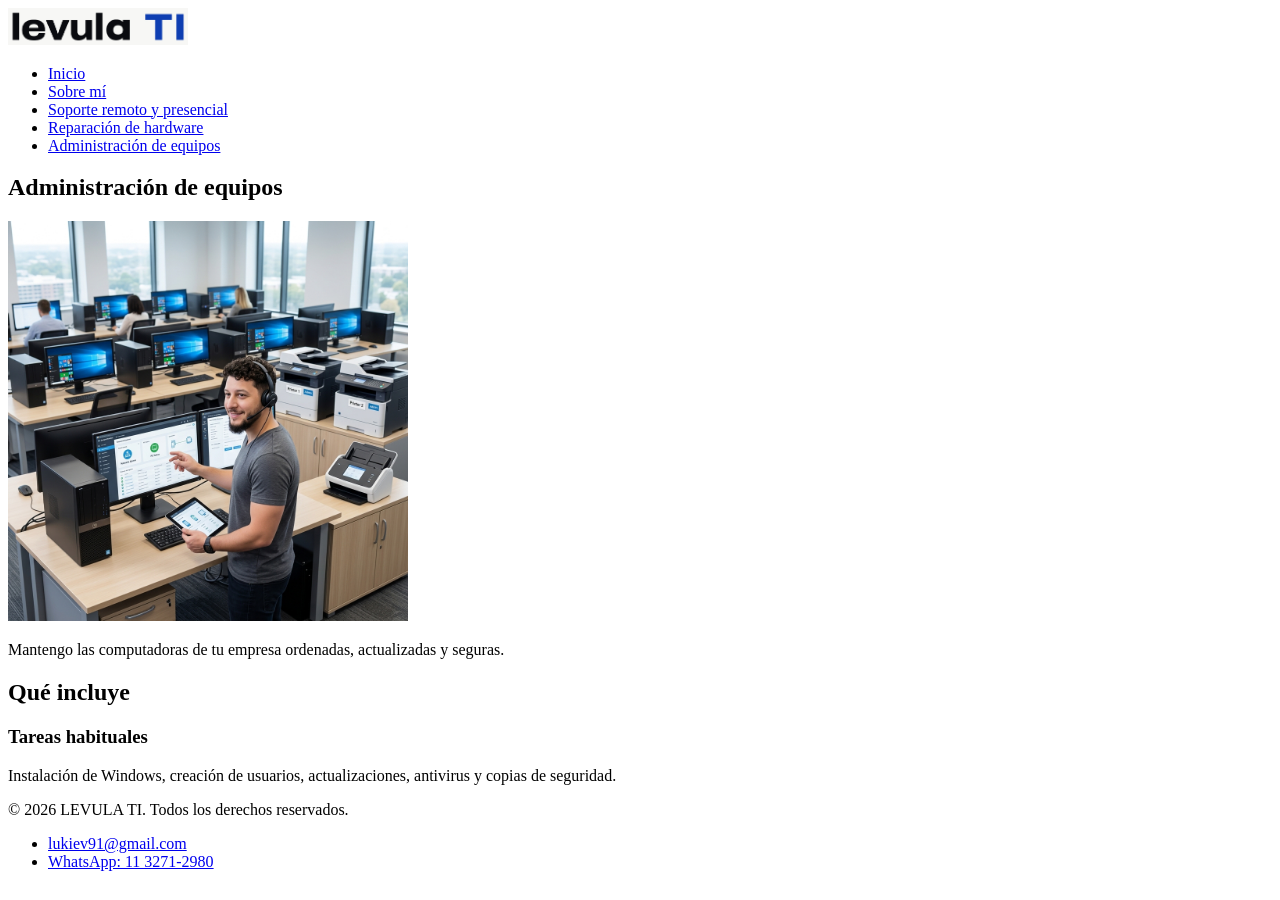
==== pages/administracion.html @ 58d7612c "Pre-entrega 1" ====
<!DOCTYPE html>
<html lang="es">
<head>
    <meta charset="UTF-8">
    <meta name="viewport" content="width=device-width, initial-scale=1.0">
    <title>LEVULA TI | Administración de equipos</title>
</head>
<body>
    <header>
        <img src="../img/logoLevulaTi.png" alt="Logo de LEVULA TI" width="180">
        <nav>
            <ul>
                <li><a href="../index.html">Inicio</a></li>
                <li><a href="sobremi.html">Sobre mí</a></li>
                <li><a href="soporte.html">Soporte remoto y presencial</a></li>
                <li><a href="hardware.html">Reparación de hardware</a></li>
                <li><a href="administracion.html">Administración de equipos</a></li>
            </ul>
        </nav>
    </header>

<main>
    <section>
        <h1>Administración de equipos</h1>
        <img src="../img/administracion.jpg" alt="Computadoras en una oficina" width="400">
        <p>Mantengo las computadoras de tu empresa ordenadas, actualizadas y seguras.</p>
        <article>
            <h2>Qué incluye</h2>
            <h3>Tareas habituales</h3>
            <p>Instalación de Windows, creación de usuarios, actualizaciones, antivirus y copias de seguridad.</p>
        </article>
    </section>
</main>

    <footer>
        <p>&copy; 2026 LEVULA TI. Todos los derechos reservados.</p>
        <ul>
            <li><a href="mailto:lukiev91@gmail.com">lukiev91@gmail.com</a></li>
            <li><a href="https://wa.me/5491132712980" target="_blank">WhatsApp: 11 3271-2980</a></li>
        </ul>
    </footer>
</body>
</html>
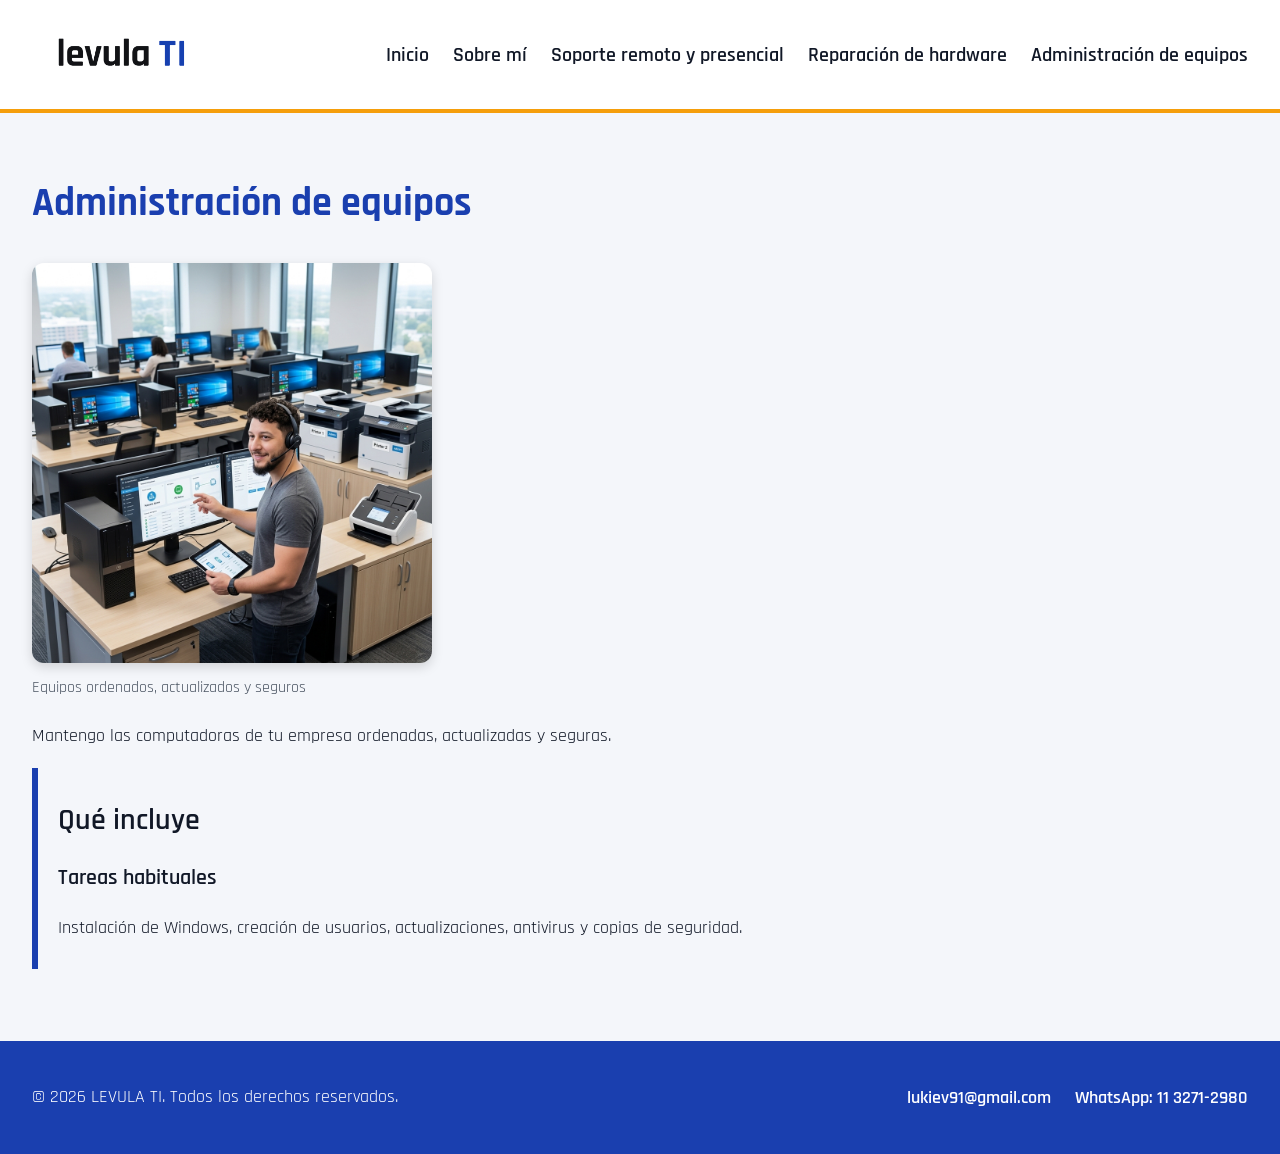
==== commit 8b8797b5: "Add files via upload Pre-entrega 2: estilos CSS" ====
--- a/pages/administracion.html
+++ b/pages/administracion.html
@@ -4,12 +4,14 @@
     <meta charset="UTF-8">
     <meta name="viewport" content="width=device-width, initial-scale=1.0">
     <title>LEVULA TI | Administración de equipos</title>
+    <link rel="stylesheet" href="https://fonts.googleapis.com/css2?family=Rajdhani:wght@400;600;700&display=swap">
+    <link rel="stylesheet" href="../styles/styles.css">
 </head>
-<body>
-    <header>
-        <img src="../img/logoLevulaTi.png" alt="Logo de LEVULA TI" width="180">
-        <nav>
-            <ul>
+<body class="pagina">
+    <header class="encabezado">
+        <img class="logo" src="../img/logoLevulaTi.png" alt="Logo de LEVULA TI" width="180">
+        <nav class="menu">
+            <ul class="menu-lista">
                 <li><a href="../index.html">Inicio</a></li>
                 <li><a href="sobremi.html">Sobre mí</a></li>
                 <li><a href="soporte.html">Soporte remoto y presencial</a></li>
@@ -19,25 +21,28 @@
         </nav>
     </header>
 
-<main>
-    <section>
-        <h1>Administración de equipos</h1>
-        <img src="../img/administracion.jpg" alt="Computadoras en una oficina" width="400">
-        <p>Mantengo las computadoras de tu empresa ordenadas, actualizadas y seguras.</p>
-        <article>
-            <h2>Qué incluye</h2>
-            <h3>Tareas habituales</h3>
-            <p>Instalación de Windows, creación de usuarios, actualizaciones, antivirus y copias de seguridad.</p>
-        </article>
-    </section>
-</main>
+    <main class="contenido">
+        <section class="seccion">
+            <h1>Administración de equipos</h1>
+            <figure class="figura">
+                <img class="figura-img" src="../img/administracion.jpg" alt="Computadoras en una oficina" width="400">
+                <figcaption class="figura-texto">Equipos ordenados, actualizados y seguros</figcaption>
+            </figure>
+            <p>Mantengo las computadoras de tu empresa ordenadas, actualizadas y seguras.</p>
+            <article class="servicio">
+                <h2>Qué incluye</h2>
+                <h3>Tareas habituales</h3>
+                <p>Instalación de Windows, creación de usuarios, actualizaciones, antivirus y copias de seguridad.</p>
+            </article>
+        </section>
+    </main>
 
-    <footer>
+    <footer class="pie">
         <p>&copy; 2026 LEVULA TI. Todos los derechos reservados.</p>
-        <ul>
+        <ul class="pie-lista">
             <li><a href="mailto:lukiev91@gmail.com">lukiev91@gmail.com</a></li>
             <li><a href="https://wa.me/5491132712980" target="_blank">WhatsApp: 11 3271-2980</a></li>
         </ul>
     </footer>
 </body>
-</html>+</html>
--- a/styles/styles.css
+++ b/styles/styles.css
@@ -0,0 +1,127 @@
+/* ========== 1. BASE ========== */
+.pagina {
+    font-family: 'Rajdhani', sans-serif;
+    font-size: 18px;
+    color: #111827;
+    background-color: #F4F6FA;
+    margin: 0;
+}
+
+/* ========== 2. TIPOGRAFÍA ========== */
+.pagina h1 {
+    font-size: 40px;
+    font-weight: 700;
+    color: #1A3FAF;
+}
+
+.pagina h2 {
+    font-size: 30px;
+    font-weight: 600;
+}
+
+.pagina h3 {
+    font-size: 22px;
+    font-weight: 600;
+}
+
+.pagina p {
+    line-height: 1.6;
+}
+/* ========== 3. HEADER Y MENÚ ========== */
+.encabezado {
+    background-color: #FFFFFF;
+    border-bottom: 4px solid #F59E0B;
+    padding: 16px 32px;
+    display: flex;
+    align-items: center;
+    justify-content: space-between;
+    flex-wrap: wrap;
+    gap: 16px;
+}
+
+.menu-lista {
+    list-style: none;
+    display: flex;
+    flex-wrap: wrap;
+    gap: 24px;
+    margin: 0;
+    padding: 0;
+}
+
+.menu-lista a {
+    color: #111827;
+    font-size: 20px;
+    font-weight: 600;
+    text-decoration: none;
+}
+
+.menu-lista a:hover {
+    color: #1A3FAF;
+}
+/* ========== 4. CONTENIDO ========== */
+.contenido {
+    padding: 32px;
+}
+
+.seccion {
+    margin-bottom: 40px;
+}
+
+/* ========== 5. IMÁGENES ========== */
+.figura {
+    margin: 24px 0;
+}
+
+.figura-img {
+    max-width: 100%;
+    height: auto;
+    border-radius: 12px;
+    box-shadow: 0 4px 12px rgba(0, 0, 0, 0.15);
+}
+
+.figura-texto {
+    font-size: 16px;
+    color: #4B5563;
+    margin-top: 8px;
+}
+/* ========== 6. SERVICIOS ========== */
+.servicio {
+    border-left: 6px solid #1A3FAF;
+    padding: 8px 20px;
+    margin-bottom: 24px;
+    transition: border-color 0.3s;
+}
+
+.servicio:hover {
+    border-left-color: #F59E0B;
+}
+/* ========== 7. FOOTER ========== */
+.pie {
+    background-color: #1A3FAF;
+    color: #FFFFFF;
+    padding: 24px 32px;
+    display: flex;
+    justify-content: space-between;
+    align-items: center;
+    flex-wrap: wrap;
+    gap: 16px;
+}
+
+.pie-lista {
+    list-style: none;
+    display: flex;
+    flex-wrap: wrap;
+    gap: 24px;
+    margin: 0;
+    padding: 0;
+}
+
+.pie-lista a {
+    color: #FFFFFF;
+    font-weight: 600;
+    text-decoration: none;
+}
+
+.pie-lista a:hover {
+    color: #F59E0B;
+}
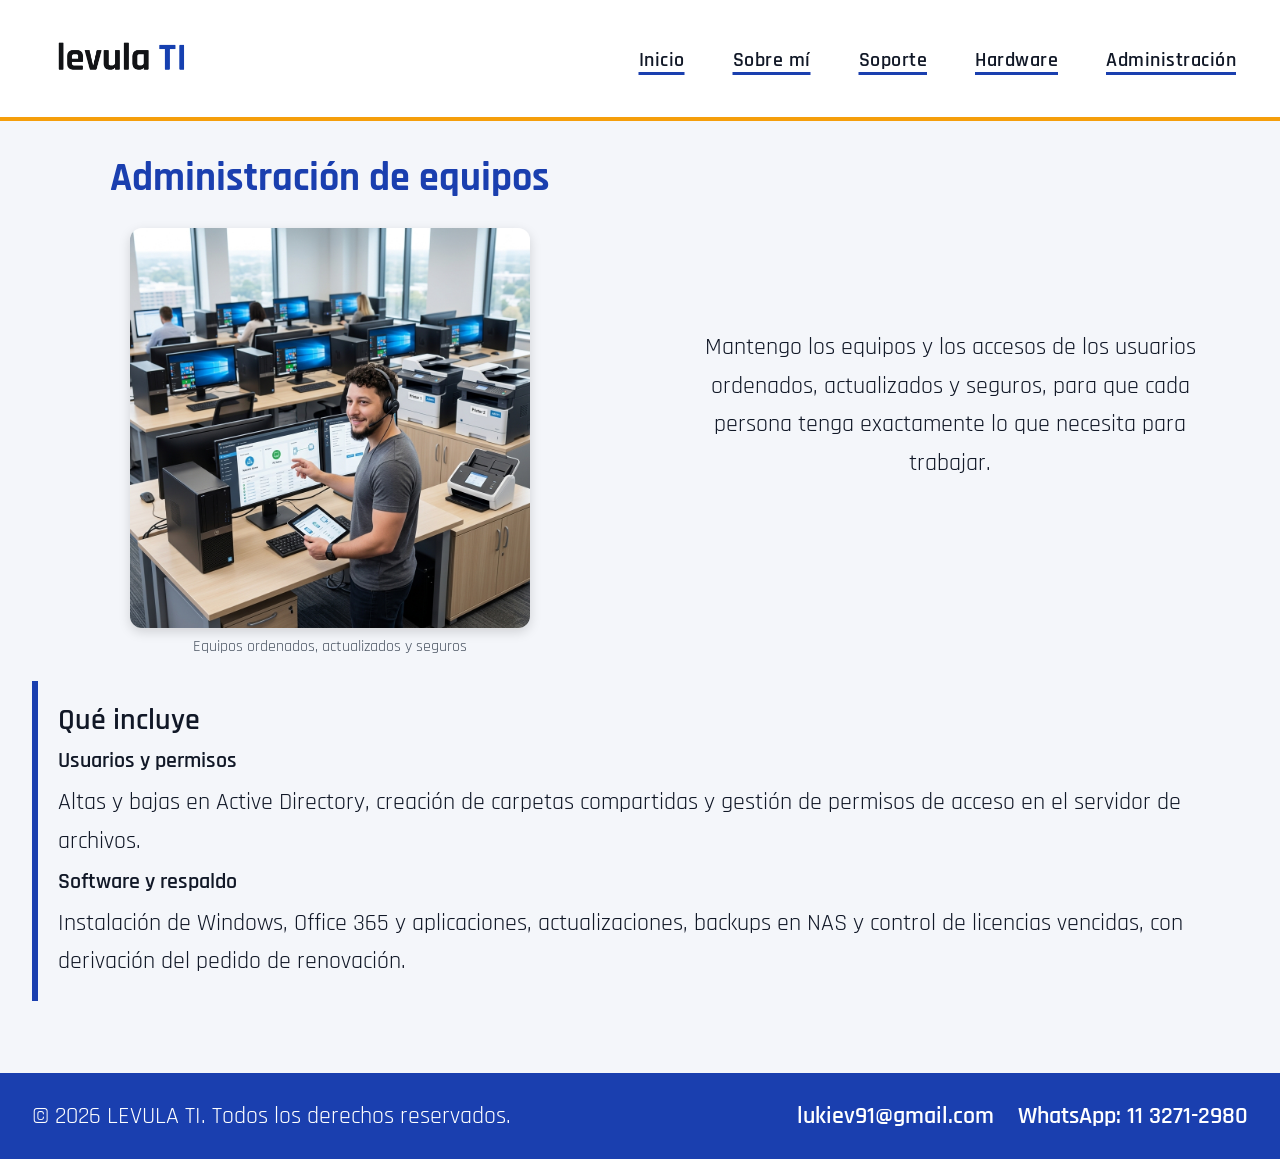
==== commit d7f21662: "GRID y media queries" ====
--- a/pages/administracion.html
+++ b/pages/administracion.html
@@ -14,25 +14,27 @@
             <ul class="menu-lista">
                 <li><a href="../index.html">Inicio</a></li>
                 <li><a href="sobremi.html">Sobre mí</a></li>
-                <li><a href="soporte.html">Soporte remoto y presencial</a></li>
-                <li><a href="hardware.html">Reparación de hardware</a></li>
-                <li><a href="administracion.html">Administración de equipos</a></li>
+                <li><a href="soporte.html">Soporte</a></li>
+                <li><a href="hardware.html">Hardware</a></li>
+                <li><a href="administracion.html">Administración</a></li>
             </ul>
         </nav>
     </header>
 
     <main class="contenido">
-        <section class="seccion">
+        <section class="seccion seccion-principal">
             <h1>Administración de equipos</h1>
             <figure class="figura">
                 <img class="figura-img" src="../img/administracion.jpg" alt="Computadoras en una oficina" width="400">
                 <figcaption class="figura-texto">Equipos ordenados, actualizados y seguros</figcaption>
             </figure>
-            <p>Mantengo las computadoras de tu empresa ordenadas, actualizadas y seguras.</p>
+            <p>Mantengo los equipos y los accesos de los usuarios ordenados, actualizados y seguros, para que cada persona tenga exactamente lo que necesita para trabajar.</p>
             <article class="servicio">
                 <h2>Qué incluye</h2>
-                <h3>Tareas habituales</h3>
-                <p>Instalación de Windows, creación de usuarios, actualizaciones, antivirus y copias de seguridad.</p>
+                <h3>Usuarios y permisos</h3>
+                <p>Altas y bajas en Active Directory, creación de carpetas compartidas y gestión de permisos de acceso en el servidor de archivos.</p>
+                <h3>Software y respaldo</h3>
+                <p>Instalación de Windows, Office 365 y aplicaciones, actualizaciones, backups en NAS y control de licencias vencidas, con derivación del pedido de renovación.</p>
             </article>
         </section>
     </main>
--- a/styles/styles.css
+++ b/styles/styles.css
@@ -1,12 +1,20 @@
+/* ========== 0. RESET ========== */
+* {
+    margin: 0;
+    padding: 0;
+    box-sizing: border-box;
+}
+
 /* ========== 1. BASE ========== */
 .pagina {
     font-family: 'Rajdhani', sans-serif;
-    font-size: 18px;
+    font-size: 24px;
     color: #111827;
     background-color: #F4F6FA;
-    margin: 0;
-}
-
+    min-height: 100vh;
+    display: flex;
+    flex-direction: column;
+}
 /* ========== 2. TIPOGRAFÍA ========== */
 .pagina h1 {
     font-size: 40px;
@@ -27,16 +35,18 @@
 .pagina p {
     line-height: 1.6;
 }
+
 /* ========== 3. HEADER Y MENÚ ========== */
 .encabezado {
     background-color: #FFFFFF;
     border-bottom: 4px solid #F59E0B;
-    padding: 16px 32px;
+    padding: 20px 32px;
     display: flex;
     align-items: center;
     justify-content: space-between;
     flex-wrap: wrap;
     gap: 16px;
+    flex-direction: column;
 }
 
 .menu-lista {
@@ -44,37 +54,59 @@
     display: flex;
     flex-wrap: wrap;
     gap: 24px;
-    margin: 0;
-    padding: 0;
+    justify-content: center;
 }
 
 .menu-lista a {
     color: #111827;
     font-size: 20px;
     font-weight: 600;
-    text-decoration: none;
+    letter-spacing: 0.5px;
+    padding: 6px 12px;
+    border-radius: 6px;
+    text-decoration: underline;
+    text-decoration-color: #1A3FAF;
+    text-decoration-thickness: 3px;
+    text-underline-offset: 6px;
+    transition: background-color 0.2s;
 }
 
 .menu-lista a:hover {
     color: #1A3FAF;
 }
+
+.menu-lista a:active {
+    background-color: #F59E0B;
+    color: #111827;
+}
+
 /* ========== 4. CONTENIDO ========== */
 .contenido {
     padding: 32px;
+    flex: 1;
 }
 
 .seccion {
+    display: flex;
+    flex-direction: column;
+    gap: 16px;
     margin-bottom: 40px;
 }
 
 /* ========== 5. IMÁGENES ========== */
 .figura {
-    margin: 24px 0;
+    display: flex;
+    flex-direction: column;
+    align-items: center;
+    gap: 8px;
 }
 
 .figura-img {
+    width: 400px;
     max-width: 100%;
     height: auto;
+    aspect-ratio: 1 / 1;
+    object-fit: cover;
     border-radius: 12px;
     box-shadow: 0 4px 12px rgba(0, 0, 0, 0.15);
 }
@@ -82,19 +114,33 @@
 .figura-texto {
     font-size: 16px;
     color: #4B5563;
-    margin-top: 8px;
-}
+}
+
 /* ========== 6. SERVICIOS ========== */
+.servicios-contenedor {
+    display: grid;
+    grid-template-columns: 1fr;
+    gap: 20px;
+}
+
 .servicio {
     border-left: 6px solid #1A3FAF;
-    padding: 8px 20px;
-    margin-bottom: 24px;
+    padding: 20px;
+    display: flex;
+    flex-direction: column;
+    gap: 8px;
     transition: border-color 0.3s;
+}
+
+.servicio ul {
+    padding-left: 20px;
+    line-height: 1.6;
 }
 
 .servicio:hover {
     border-left-color: #F59E0B;
 }
+
 /* ========== 7. FOOTER ========== */
 .pie {
     background-color: #1A3FAF;
@@ -112,8 +158,6 @@
     display: flex;
     flex-wrap: wrap;
     gap: 24px;
-    margin: 0;
-    padding: 0;
 }
 
 .pie-lista a {
@@ -124,4 +168,56 @@
 
 .pie-lista a:hover {
     color: #F59E0B;
+}
+/* ========== 8. GRID SECCIÓN PRINCIPAL ========== */
+.seccion-principal {
+    display: grid;
+    grid-template-columns: 1fr;
+    grid-template-areas:
+        "titulo"
+        "foto"
+        "texto"
+        "extra";
+    align-items: center;
+    gap: 24px;
+}
+
+.seccion-principal h1 {
+    grid-area: titulo;
+    text-align: center;
+}
+
+.seccion-principal .figura {
+    grid-area: foto;
+}
+
+.seccion-principal > p {
+    grid-area: texto;
+    text-align: center;
+    max-width: 500px;
+    justify-self: center;
+}
+
+.seccion-principal .servicio {
+    grid-area: extra;
+}
+/* ========== 9. RESPONSIVE: ESCRITORIO ========== */
+@media (min-width: 1024px) {
+
+    .encabezado {
+        flex-direction: row;
+    }
+
+    .seccion-principal {
+        grid-template-columns: 1fr 1fr;
+        grid-template-areas:
+            "titulo texto"
+            "foto   texto"
+            "extra  extra";
+        gap: 24px;
+    }
+
+    .servicios-contenedor {
+        grid-template-columns: repeat(3, 1fr);
+    }
 }
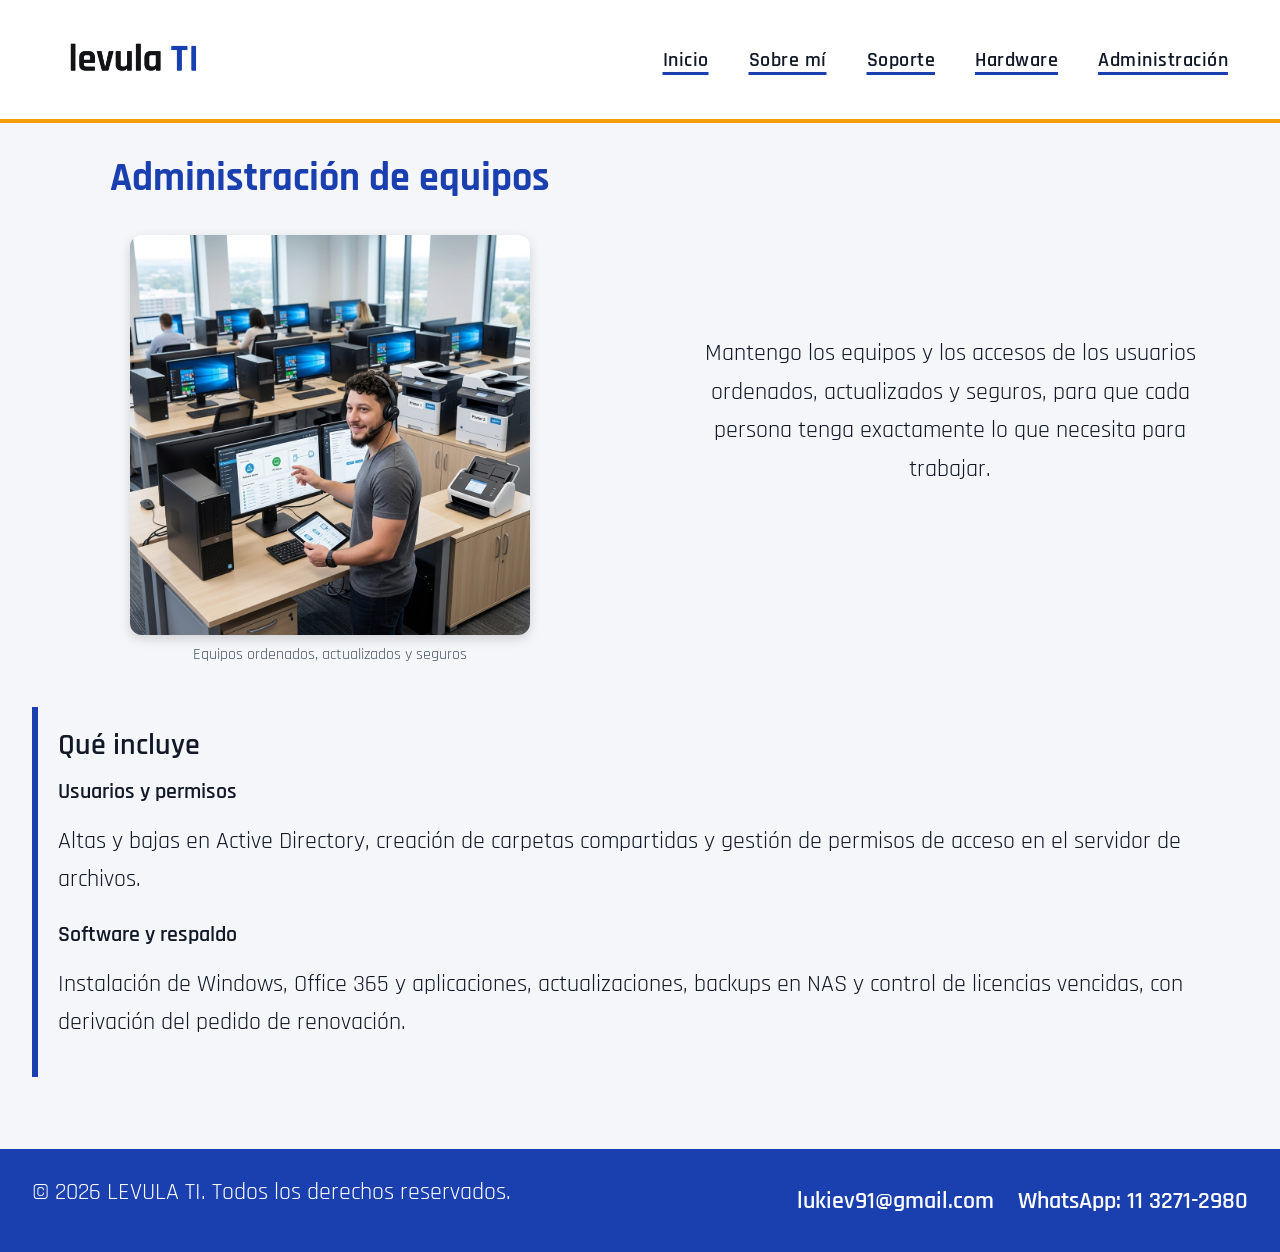
==== commit 74e87d38: "Add files via upload Pre-entrega: Integración de Bootstrap y estados interactivos" ====
--- a/pages/administracion.html
+++ b/pages/administracion.html
@@ -4,20 +4,30 @@
     <meta charset="UTF-8">
     <meta name="viewport" content="width=device-width, initial-scale=1.0">
     <title>LEVULA TI | Administración de equipos</title>
+    <link href="https://cdn.jsdelivr.net/npm/bootstrap@5.3.8/dist/css/bootstrap.min.css" rel="stylesheet" integrity="sha384-sRIl4kxILFvY47J16cr9ZwB07vP4J8+LH7qKQnuqkuIAvNWLzeN8tE5YBujZqJLB" crossorigin="anonymous">
     <link rel="stylesheet" href="https://fonts.googleapis.com/css2?family=Rajdhani:wght@400;600;700&display=swap">
     <link rel="stylesheet" href="../styles/styles.css">
 </head>
 <body class="pagina">
     <header class="encabezado">
-        <img class="logo" src="../img/logoLevulaTi.png" alt="Logo de LEVULA TI" width="180">
-        <nav class="menu">
-            <ul class="menu-lista">
-                <li><a href="../index.html">Inicio</a></li>
-                <li><a href="sobremi.html">Sobre mí</a></li>
-                <li><a href="soporte.html">Soporte</a></li>
-                <li><a href="hardware.html">Hardware</a></li>
-                <li><a href="administracion.html">Administración</a></li>
-            </ul>
+        <nav class="navbar navbar-expand-lg">
+            <div class="container-fluid">
+                <a class="navbar-brand" href="../index.html">
+                    <img class="logo" src="../img/logoLevulaTi.png" alt="Logo de LEVULA TI" width="180">
+                </a>
+                <button class="navbar-toggler" type="button" data-bs-toggle="collapse" data-bs-target="#menuPrincipal" aria-controls="menuPrincipal" aria-expanded="false" aria-label="Abrir menú">
+                    <span class="navbar-toggler-icon"></span>
+                </button>
+                <div class="collapse navbar-collapse" id="menuPrincipal">
+                    <ul class="navbar-nav ms-auto menu-lista">
+                        <li class="nav-item"><a class="nav-link" href="../index.html">Inicio</a></li>
+                        <li class="nav-item"><a class="nav-link" href="sobremi.html">Sobre mí</a></li>
+                        <li class="nav-item"><a class="nav-link" href="soporte.html">Soporte</a></li>
+                        <li class="nav-item"><a class="nav-link" href="hardware.html">Hardware</a></li>
+                        <li class="nav-item"><a class="nav-link" href="administracion.html">Administración</a></li>
+                    </ul>
+                </div>
+            </div>
         </nav>
     </header>
 
@@ -46,5 +56,6 @@
             <li><a href="https://wa.me/5491132712980" target="_blank">WhatsApp: 11 3271-2980</a></li>
         </ul>
     </footer>
+    <script src="https://cdn.jsdelivr.net/npm/bootstrap@5.3.8/dist/js/bootstrap.bundle.min.js" integrity="sha384-FKyoEForCGlyvwx9Hj09JcYn3nv7wiPVlz7YYwJrWVcXK/BmnVDxM+D2scQbITxI" crossorigin="anonymous"></script>
 </body>
 </html>
--- a/styles/styles.css
+++ b/styles/styles.css
@@ -40,13 +40,7 @@
 .encabezado {
     background-color: #FFFFFF;
     border-bottom: 4px solid #F59E0B;
-    padding: 20px 32px;
-    display: flex;
-    align-items: center;
-    justify-content: space-between;
-    flex-wrap: wrap;
-    gap: 16px;
-    flex-direction: column;
+    padding: 8px 32px;
 }
 
 .menu-lista {
@@ -55,6 +49,8 @@
     flex-wrap: wrap;
     gap: 24px;
     justify-content: center;
+    margin: 0;
+    padding: 0;
 }
 
 .menu-lista a {
@@ -68,7 +64,7 @@
     text-decoration-color: #1A3FAF;
     text-decoration-thickness: 3px;
     text-underline-offset: 6px;
-    transition: background-color 0.2s;
+    transition: color 0.2s, background-color 0.2s;
 }
 
 .menu-lista a:hover {
@@ -158,12 +154,15 @@
     display: flex;
     flex-wrap: wrap;
     gap: 24px;
+    margin: 0;
+    padding: 0;
 }
 
 .pie-lista a {
     color: #FFFFFF;
     font-weight: 600;
     text-decoration: none;
+    transition: color 0.2s;
 }
 
 .pie-lista a:hover {
@@ -204,9 +203,6 @@
 /* ========== 9. RESPONSIVE: ESCRITORIO ========== */
 @media (min-width: 1024px) {
 
-    .encabezado {
-        flex-direction: row;
-    }
 
     .seccion-principal {
         grid-template-columns: 1fr 1fr;
@@ -220,4 +216,32 @@
     .servicios-contenedor {
         grid-template-columns: repeat(3, 1fr);
     }
-}+}
+
+/* ========== 10. ESTADOS INTERACTIVOS ========== */
+.menu-lista a:focus,
+.pie-lista a:focus {
+    outline: 2px solid #F59E0B;
+    outline-offset: 4px;
+}
+
+.pie-lista a:active {
+    color: #111827;
+}
+
+.navbar-toggler {
+    border: 2px solid #1A3FAF;
+    transition: background-color 0.2s, box-shadow 0.2s;
+}
+
+.navbar-toggler:hover {
+    background-color: #F4F6FA;
+}
+
+.navbar-toggler:focus {
+    box-shadow: 0 0 0 3px rgba(245, 158, 11, 0.5);
+}
+
+.navbar-toggler:active {
+    background-color: #F59E0B;
+}
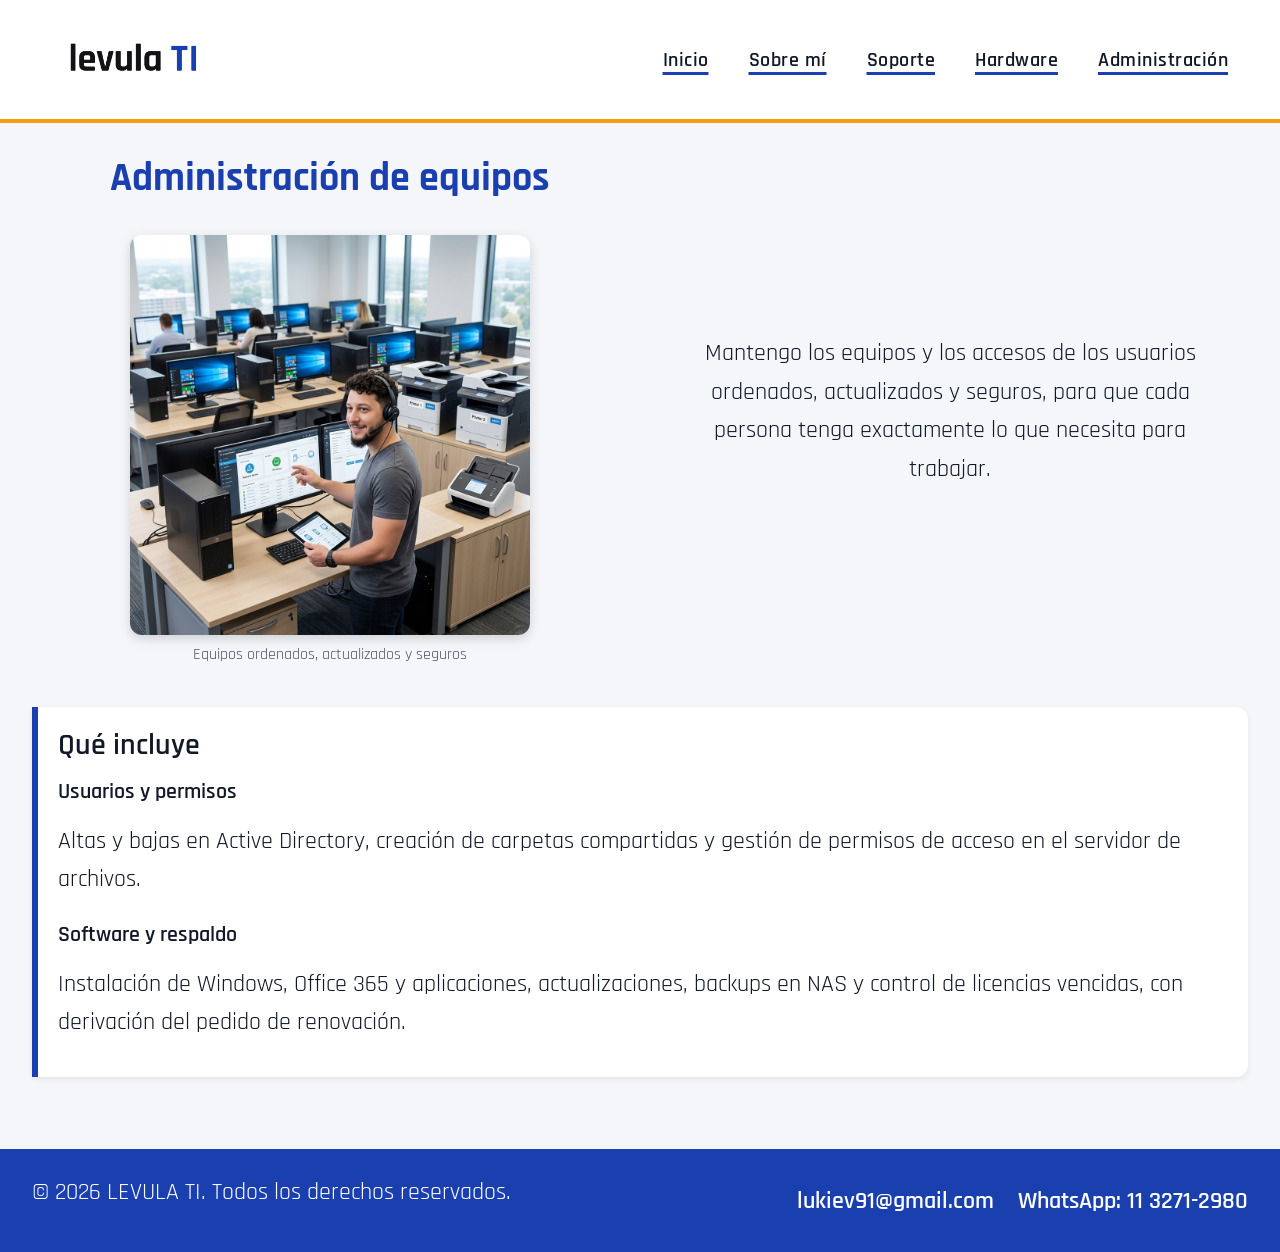
==== commit 6cc4e865: "feat: add AOS scroll animations and link main.css" ====
--- a/pages/administracion.html
+++ b/pages/administracion.html
@@ -1,61 +1,66 @@
-<!DOCTYPE html>
-<html lang="es">
-<head>
-    <meta charset="UTF-8">
-    <meta name="viewport" content="width=device-width, initial-scale=1.0">
-    <title>LEVULA TI | Administración de equipos</title>
-    <link href="https://cdn.jsdelivr.net/npm/bootstrap@5.3.8/dist/css/bootstrap.min.css" rel="stylesheet" integrity="sha384-sRIl4kxILFvY47J16cr9ZwB07vP4J8+LH7qKQnuqkuIAvNWLzeN8tE5YBujZqJLB" crossorigin="anonymous">
-    <link rel="stylesheet" href="https://fonts.googleapis.com/css2?family=Rajdhani:wght@400;600;700&display=swap">
-    <link rel="stylesheet" href="../styles/styles.css">
-</head>
-<body class="pagina">
-    <header class="encabezado">
-        <nav class="navbar navbar-expand-lg">
-            <div class="container-fluid">
-                <a class="navbar-brand" href="../index.html">
-                    <img class="logo" src="../img/logoLevulaTi.png" alt="Logo de LEVULA TI" width="180">
-                </a>
-                <button class="navbar-toggler" type="button" data-bs-toggle="collapse" data-bs-target="#menuPrincipal" aria-controls="menuPrincipal" aria-expanded="false" aria-label="Abrir menú">
-                    <span class="navbar-toggler-icon"></span>
-                </button>
-                <div class="collapse navbar-collapse" id="menuPrincipal">
-                    <ul class="navbar-nav ms-auto menu-lista">
-                        <li class="nav-item"><a class="nav-link" href="../index.html">Inicio</a></li>
-                        <li class="nav-item"><a class="nav-link" href="sobremi.html">Sobre mí</a></li>
-                        <li class="nav-item"><a class="nav-link" href="soporte.html">Soporte</a></li>
-                        <li class="nav-item"><a class="nav-link" href="hardware.html">Hardware</a></li>
-                        <li class="nav-item"><a class="nav-link" href="administracion.html">Administración</a></li>
-                    </ul>
-                </div>
-            </div>
-        </nav>
-    </header>
-
-    <main class="contenido">
-        <section class="seccion seccion-principal">
-            <h1>Administración de equipos</h1>
-            <figure class="figura">
-                <img class="figura-img" src="../img/administracion.jpg" alt="Computadoras en una oficina" width="400">
-                <figcaption class="figura-texto">Equipos ordenados, actualizados y seguros</figcaption>
-            </figure>
-            <p>Mantengo los equipos y los accesos de los usuarios ordenados, actualizados y seguros, para que cada persona tenga exactamente lo que necesita para trabajar.</p>
-            <article class="servicio">
-                <h2>Qué incluye</h2>
-                <h3>Usuarios y permisos</h3>
-                <p>Altas y bajas en Active Directory, creación de carpetas compartidas y gestión de permisos de acceso en el servidor de archivos.</p>
-                <h3>Software y respaldo</h3>
-                <p>Instalación de Windows, Office 365 y aplicaciones, actualizaciones, backups en NAS y control de licencias vencidas, con derivación del pedido de renovación.</p>
-            </article>
-        </section>
-    </main>
-
-    <footer class="pie">
-        <p>&copy; 2026 LEVULA TI. Todos los derechos reservados.</p>
-        <ul class="pie-lista">
-            <li><a href="mailto:lukiev91@gmail.com">lukiev91@gmail.com</a></li>
-            <li><a href="https://wa.me/5491132712980" target="_blank">WhatsApp: 11 3271-2980</a></li>
-        </ul>
-    </footer>
-    <script src="https://cdn.jsdelivr.net/npm/bootstrap@5.3.8/dist/js/bootstrap.bundle.min.js" integrity="sha384-FKyoEForCGlyvwx9Hj09JcYn3nv7wiPVlz7YYwJrWVcXK/BmnVDxM+D2scQbITxI" crossorigin="anonymous"></script>
-</body>
-</html>
+<!DOCTYPE html>
+<html lang="es">
+<head>
+    <meta charset="UTF-8">
+    <meta name="viewport" content="width=device-width, initial-scale=1.0">
+    <title>LEVULA TI | Administración de equipos</title>
+    <link href="https://cdn.jsdelivr.net/npm/bootstrap@5.3.8/dist/css/bootstrap.min.css" rel="stylesheet" integrity="sha384-sRIl4kxILFvY47J16cr9ZwB07vP4J8+LH7qKQnuqkuIAvNWLzeN8tE5YBujZqJLB" crossorigin="anonymous">
+    <link rel="stylesheet" href="https://cdn.jsdelivr.net/npm/aos@2.3.4/dist/aos.css">
+    <link rel="stylesheet" href="https://fonts.googleapis.com/css2?family=Rajdhani:wght@400;600;700&display=swap">
+    <link rel="stylesheet" href="../styles/main.css">
+</head>
+<body class="pagina">
+    <header class="encabezado">
+        <nav class="navbar navbar-expand-lg">
+            <div class="container-fluid">
+                <a class="navbar-brand" href="../index.html">
+                    <img class="logo" src="../img/logoLevulaTi.png" alt="Logo de LEVULA TI" width="180">
+                </a>
+                <button class="navbar-toggler" type="button" data-bs-toggle="collapse" data-bs-target="#menuPrincipal" aria-controls="menuPrincipal" aria-expanded="false" aria-label="Abrir menú">
+                    <span class="navbar-toggler-icon"></span>
+                </button>
+                <div class="collapse navbar-collapse" id="menuPrincipal">
+                    <ul class="navbar-nav ms-auto menu-lista">
+                        <li class="nav-item"><a class="nav-link" href="../index.html">Inicio</a></li>
+                        <li class="nav-item"><a class="nav-link" href="sobremi.html">Sobre mí</a></li>
+                        <li class="nav-item"><a class="nav-link" href="soporte.html">Soporte</a></li>
+                        <li class="nav-item"><a class="nav-link" href="hardware.html">Hardware</a></li>
+                        <li class="nav-item"><a class="nav-link" href="administracion.html">Administración</a></li>
+                    </ul>
+                </div>
+            </div>
+        </nav>
+    </header>
+
+    <main class="contenido">
+        <section class="seccion seccion-principal">
+            <h1 data-aos="fade-up">Administración de equipos</h1>
+            <figure class="figura" data-aos="zoom-in">
+                <img class="figura-img" src="../img/administracion.jpg" alt="Computadoras en una oficina" width="400">
+                <figcaption class="figura-texto">Equipos ordenados, actualizados y seguros</figcaption>
+            </figure>
+            <p data-aos="fade-up" data-aos-delay="150">Mantengo los equipos y los accesos de los usuarios ordenados, actualizados y seguros, para que cada persona tenga exactamente lo que necesita para trabajar.</p>
+            <article class="servicio">
+                <h2>Qué incluye</h2>
+                <h3>Usuarios y permisos</h3>
+                <p>Altas y bajas en Active Directory, creación de carpetas compartidas y gestión de permisos de acceso en el servidor de archivos.</p>
+                <h3>Software y respaldo</h3>
+                <p>Instalación de Windows, Office 365 y aplicaciones, actualizaciones, backups en NAS y control de licencias vencidas, con derivación del pedido de renovación.</p>
+            </article>
+        </section>
+    </main>
+
+    <footer class="pie">
+        <p>&copy; 2026 LEVULA TI. Todos los derechos reservados.</p>
+        <ul class="pie-lista">
+            <li><a href="mailto:lukiev91@gmail.com">lukiev91@gmail.com</a></li>
+            <li><a href="https://wa.me/5491132712980" target="_blank">WhatsApp: 11 3271-2980</a></li>
+        </ul>
+    </footer>
+    <script src="https://cdn.jsdelivr.net/npm/bootstrap@5.3.8/dist/js/bootstrap.bundle.min.js" integrity="sha384-FKyoEForCGlyvwx9Hj09JcYn3nv7wiPVlz7YYwJrWVcXK/BmnVDxM+D2scQbITxI" crossorigin="anonymous"></script>
+    <script src="https://cdn.jsdelivr.net/npm/aos@2.3.4/dist/aos.js"></script>
+    <script>
+        AOS.init({ duration: 800, once: true });
+    </script>
+</body>
+</html>
--- a/styles/main.css
+++ b/styles/main.css
@@ -0,0 +1,374 @@
+.pie-lista, .menu-lista {
+  list-style: none;
+  display: flex;
+  flex-wrap: wrap;
+  gap: 24px;
+  margin: 0;
+  padding: 0;
+}
+
+* {
+  margin: 0;
+  padding: 0;
+  box-sizing: border-box;
+}
+
+.pagina {
+  font-family: "Rajdhani", sans-serif;
+  font-size: 20px;
+  color: #111827;
+  background-color: #F4F6FA;
+  min-height: 100vh;
+  display: flex;
+  flex-direction: column;
+}
+@media (min-width: 768px) {
+  .pagina {
+    font-size: 22px;
+  }
+}
+@media (min-width: 1024px) {
+  .pagina {
+    font-size: 24px;
+  }
+}
+
+.pagina h1 {
+  font-size: 32px;
+  font-weight: 700;
+  color: #1A3FAF;
+}
+@media (min-width: 768px) {
+  .pagina h1 {
+    font-size: 36px;
+  }
+}
+@media (min-width: 1024px) {
+  .pagina h1 {
+    font-size: 40px;
+  }
+}
+.pagina h2 {
+  font-size: 26px;
+  font-weight: 600;
+}
+@media (min-width: 768px) {
+  .pagina h2 {
+    font-size: 30px;
+  }
+}
+.pagina h3 {
+  font-size: 22px;
+  font-weight: 600;
+}
+.pagina p {
+  line-height: 1.6;
+}
+
+.encabezado {
+  background-color: #FFFFFF;
+  border-bottom: 4px solid #F59E0B;
+  padding: 8px 16px;
+}
+@media (min-width: 768px) {
+  .encabezado {
+    padding: 8px 32px;
+  }
+}
+
+.menu-lista {
+  justify-content: center;
+}
+.menu-lista a {
+  color: #111827;
+  font-size: 20px;
+  font-weight: 600;
+  letter-spacing: 0.5px;
+  padding: 6px 12px;
+  border-radius: 6px;
+  text-decoration: underline;
+  text-decoration-color: #1A3FAF;
+  text-decoration-thickness: 3px;
+  text-underline-offset: 6px;
+  transition: color 0.3s ease, background-color 0.3s ease;
+}
+.menu-lista a:hover {
+  color: #1A3FAF;
+}
+.menu-lista a:focus {
+  outline: 2px solid #F59E0B;
+  outline-offset: 4px;
+}
+.menu-lista a:active {
+  background-color: #F59E0B;
+  color: #111827;
+}
+
+.contenido {
+  padding: 16px;
+  flex: 1;
+}
+@media (min-width: 768px) {
+  .contenido {
+    padding: 24px;
+  }
+}
+@media (min-width: 1024px) {
+  .contenido {
+    padding: 32px;
+  }
+}
+
+.seccion {
+  display: flex;
+  flex-direction: column;
+  gap: 16px;
+  margin-bottom: 40px;
+}
+
+.seccion-principal {
+  display: grid;
+  grid-template-columns: 1fr;
+  grid-template-areas: "titulo" "foto" "texto" "extra";
+  align-items: center;
+  gap: 24px;
+}
+.seccion-principal h1 {
+  grid-area: titulo;
+  text-align: center;
+}
+.seccion-principal .figura {
+  grid-area: foto;
+}
+.seccion-principal > p {
+  grid-area: texto;
+  text-align: center;
+  max-width: 500px;
+  justify-self: center;
+}
+.seccion-principal .servicio {
+  grid-area: extra;
+}
+@media (min-width: 1024px) {
+  .seccion-principal {
+    grid-template-columns: 1fr 1fr;
+    grid-template-areas: "titulo texto" "foto   texto" "extra  extra";
+  }
+}
+
+.pie {
+  background-color: #1A3FAF;
+  color: #FFFFFF;
+  padding: 24px 16px;
+  display: flex;
+  flex-direction: column;
+  align-items: center;
+  text-align: center;
+  gap: 16px;
+}
+@media (min-width: 768px) {
+  .pie {
+    flex-direction: row;
+    justify-content: space-between;
+    text-align: left;
+    padding: 24px 32px;
+  }
+}
+
+.pie-lista {
+  justify-content: center;
+}
+.pie-lista a {
+  color: #FFFFFF;
+  font-weight: 600;
+  text-decoration: none;
+  transition: color 0.3s ease;
+}
+.pie-lista a:hover {
+  color: #F59E0B;
+}
+.pie-lista a:focus {
+  outline: 2px solid #F59E0B;
+  outline-offset: 4px;
+}
+.pie-lista a:active {
+  color: #111827;
+}
+
+.navbar-toggler {
+  border: 2px solid #1A3FAF;
+  transition: background-color 0.3s ease, box-shadow 0.3s ease;
+}
+.navbar-toggler:hover {
+  background-color: #F4F6FA;
+}
+.navbar-toggler:focus {
+  box-shadow: 0 0 0 3px rgba(245, 158, 11, 0.5);
+}
+.navbar-toggler:active {
+  background-color: #F59E0B;
+}
+
+.figura {
+  display: flex;
+  flex-direction: column;
+  gap: 8px;
+  align-items: center;
+}
+
+.figura-img {
+  width: 400px;
+  max-width: 100%;
+  height: auto;
+  aspect-ratio: 1/1;
+  -o-object-fit: cover;
+     object-fit: cover;
+  border-radius: 12px;
+  box-shadow: 0 4px 12px rgba(0, 0, 0, 0.15);
+}
+
+.figura-texto {
+  font-size: 16px;
+  color: #4B5563;
+}
+
+.servicios-contenedor {
+  display: grid;
+  grid-template-columns: 1fr;
+  gap: 20px;
+}
+@media (min-width: 768px) {
+  .servicios-contenedor {
+    grid-template-columns: repeat(2, 1fr);
+  }
+}
+@media (min-width: 1024px) {
+  .servicios-contenedor {
+    grid-template-columns: repeat(3, 1fr);
+  }
+}
+
+.servicio {
+  background-color: #FFFFFF;
+  border-left: 6px solid #1A3FAF;
+  border-radius: 0 12px 12px 0;
+  padding: 20px;
+  display: flex;
+  flex-direction: column;
+  gap: 8px;
+  box-shadow: 0 2px 6px rgba(0, 0, 0, 0.08);
+  transition: transform 0.3s ease, box-shadow 0.3s ease, border-color 0.3s ease;
+}
+.servicio ul {
+  padding-left: 20px;
+  line-height: 1.6;
+}
+.servicio:hover {
+  transform: translateY(-6px);
+  border-left-color: #F59E0B;
+  box-shadow: 0 10px 24px rgba(0, 0, 0, 0.18);
+}
+
+@media (prefers-reduced-motion: reduce) {
+  .servicio {
+    transition: none;
+  }
+  .servicio:hover {
+    transform: none;
+  }
+}
+.galeria {
+  width: 100%;
+  max-width: 800px;
+  margin: 0 auto;
+  border-radius: 12px;
+  overflow: hidden;
+  box-shadow: 0 4px 12px rgba(0, 0, 0, 0.15);
+}
+.galeria .carousel-indicators [data-bs-target] {
+  background-color: #F59E0B;
+}
+.galeria .carousel-control-prev,
+.galeria .carousel-control-next {
+  width: 44px;
+  height: 44px;
+  top: 50%;
+  bottom: auto;
+  transform: translateY(-50%);
+  margin: 0 12px;
+  background-color: #1A3FAF;
+  border-radius: 50%;
+  opacity: 0.8;
+  transition: opacity 0.3s ease, background-color 0.3s ease;
+}
+.galeria .carousel-control-prev:hover,
+.galeria .carousel-control-next:hover {
+  opacity: 1;
+}
+.galeria .carousel-control-prev:focus,
+.galeria .carousel-control-next:focus {
+  opacity: 1;
+  outline: 2px solid #F59E0B;
+  outline-offset: 2px;
+}
+.galeria .carousel-control-prev:active,
+.galeria .carousel-control-next:active {
+  background-color: #F59E0B;
+}
+
+.galeria-img {
+  aspect-ratio: 16/9;
+  -o-object-fit: cover;
+     object-fit: cover;
+}
+
+.galeria-texto {
+  background-color: rgba(17, 24, 39, 0.75);
+  border-radius: 8px;
+  padding: 8px 16px;
+  bottom: 24px;
+}
+.galeria-texto h3 {
+  color: #FFFFFF;
+  font-size: 18px;
+}
+.galeria-texto p {
+  display: none;
+  margin: 0;
+  font-size: 16px;
+}
+@media (min-width: 768px) {
+  .galeria-texto {
+    bottom: 40px;
+  }
+  .galeria-texto h3 {
+    font-size: 20px;
+  }
+  .galeria-texto p {
+    display: block;
+  }
+}
+
+.acordeon .accordion-button {
+  font-family: "Rajdhani", sans-serif;
+  font-size: 20px;
+  font-weight: 600;
+  color: #111827;
+  transition: background-color 0.3s ease, color 0.3s ease;
+}
+.acordeon .accordion-button:hover {
+  background-color: #F4F6FA;
+}
+.acordeon .accordion-button:focus {
+  box-shadow: 0 0 0 3px rgba(245, 158, 11, 0.5);
+}
+.acordeon .accordion-button:active {
+  background-color: #F59E0B;
+}
+.acordeon .accordion-button:not(.collapsed) {
+  background-color: #1A3FAF;
+  color: #FFFFFF;
+}
+.acordeon .accordion-button:not(.collapsed)::after {
+  filter: brightness(0) invert(1);
+}/*# sourceMappingURL=main.css.map */
